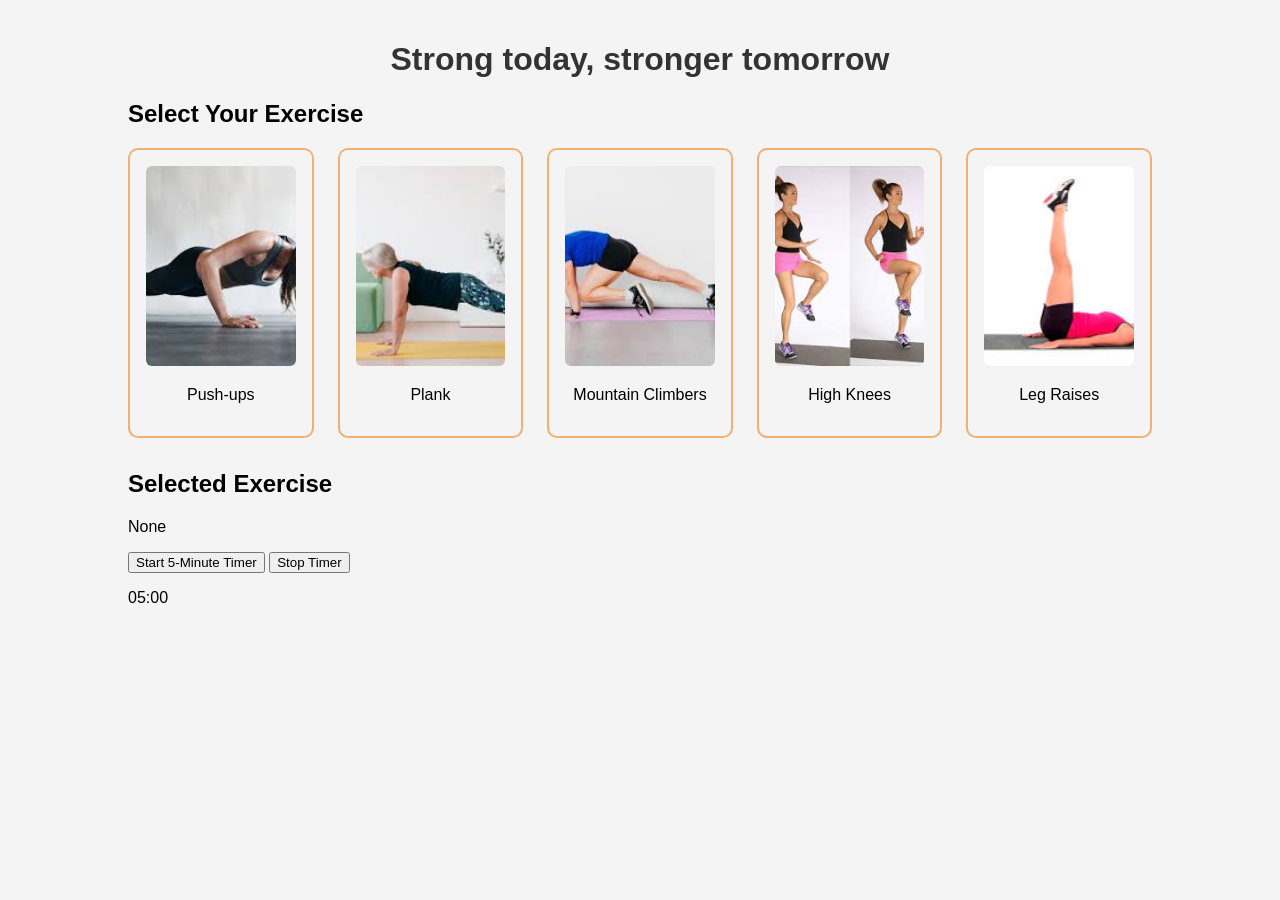
==== be_perfect/exercise.html @ 49492607 "Add files via upload" ====
<!DOCTYPE html>
<html lang="en">
<head>
  <meta charset="UTF-8" />
  <meta name="viewport" content="width=device-width, initial-scale=1.0"/>
  <title>Exercise Tracker</title>
  <link rel="stylesheet" href="style.css" />
</head>
<body>
  <div class="container">
    <h1>Strong today, stronger tomorrow</h1>

    <h2>Select Your Exercise</h2>
    <div class="asana-grid">
      <!-- 15 Exercises (use your actual image paths) -->
      <div class="asana-box" onclick="selectExercise('Push-ups')">
        <img src="img\pushups.jpg" alt="Push-ups" />
        <p>Push-ups</p>
      </div>
      <div class="asana-box" onclick="selectExercise('Plank')">
        <img src="img\images (5).jpg" alt="Plank" />
        <p>Plank</p>
      </div>
      <div class="asana-box" onclick="selectExercise('Mountain Climbers')">
        <img src="img\download (8).jpg" alt="Mountain Climbers" />
        <p>Mountain Climbers</p>
      </div>
      <div class="asana-box" onclick="selectExercise('High Knees')">
        <img src="img\download (9).jpg" alt="High Knees" />
        <p>High Knees</p>
      </div>
      <div class="asana-box" onclick="selectExercise('Leg Raises')">
        <img src="img\download (10).jpg" alt="Leg Raises" />
        <p>Leg Raises</p>
      </div>
    </div>

    <h2>Selected Exercise</h2>
    <p id="selected-exercise">None</p>
    <button onclick="startExerciseTimer()">Start 5-Minute Timer</button>
    <button onclick="stopExerciseTimer()">Stop Timer</button>
    <p id="exercise-timer">05:00</p>
  </div>

  <script src="exercise.js"></script>
</body>
</html>
---- be_perfect/style.css ----
body {
    margin: 0;
    font-family: Arial, sans-serif;
    background: #f9f9f9;
  }
  
  header {
    display: flex;
    justify-content: space-between;
    align-items: center;
    background: #221745;
    color: white;
    padding: 1rem 2rem;
  }
  
  header a {
    color: white;
    text-decoration: none;
    margin: 0 1rem;
    font-weight: bold;
  }
  
  header a:hover {
    text-decoration: underline;
  }
  
  .grid-container {
    display: grid;
    grid-template-columns: repeat(auto-fit, minmax(250px, 1fr));
    gap: 2rem;
    padding: 2rem;
  }
  
  .category-box {
    background: white;
    border-radius: 10px;
    box-shadow: 0 4px 8px rgba(0,0,0,0.1);
    overflow: hidden;
    text-align: center;
    transition: transform 0.2s;
  }
  
  .category-box:hover {
    transform: scale(1.03);
  }
  
  .category-box img {
    width: 100%;
    height: 200px;
    object-fit: cover;
  }
  
  .category-box button {
    width: 100%;
    padding: 1rem;
    border: none;
    background: #7ebbe4;
    color: white;
    font-size: 1rem;
    cursor: pointer;
  }
  
  .category-box button:hover {
    background: #194fb4;
  }
  .asana-grid {
    display: grid;
    grid-template-columns: repeat(auto-fit, minmax(150px, 1fr));
    gap: 1.5rem;
    margin-bottom: 2rem;
  }
  
  .asana-box {
    border: 2px solid #f1b072;
    border-radius: 10px;
    text-align: center;
    cursor: pointer;
    padding: 1rem;
    transition: transform 0.3s, border-color 0.3s;
  }
  
  .asana-box img {
    width: 100%;
    height: 200px;
    object-fit: cover;
    border-radius: 6px;
  }
  
  .asana-box:hover {
    transform: scale(1.05);
    border-color: #4CAF50;
  }
  
  body {
    font-family: Arial, sans-serif;
    background-color: #f4f4f4;
  }
  
  .container {
    width: 80%;
    margin: auto;
    padding: 20px;
  }
  
  h1 {
    text-align: center;
    color: #333;
  }
  
  .fashion-grid {
    display: grid;
    grid-template-columns: repeat(auto-fill, minmax(250px, 1fr));
    grid-gap: 15px;
  }
  
  .fashion-item img {
    width: 100%;
    border-radius: 8px;
    transition: transform 0.3s ease;
  }
  
  .fashion-item img:hover {
    transform: scale(1.05);
  }
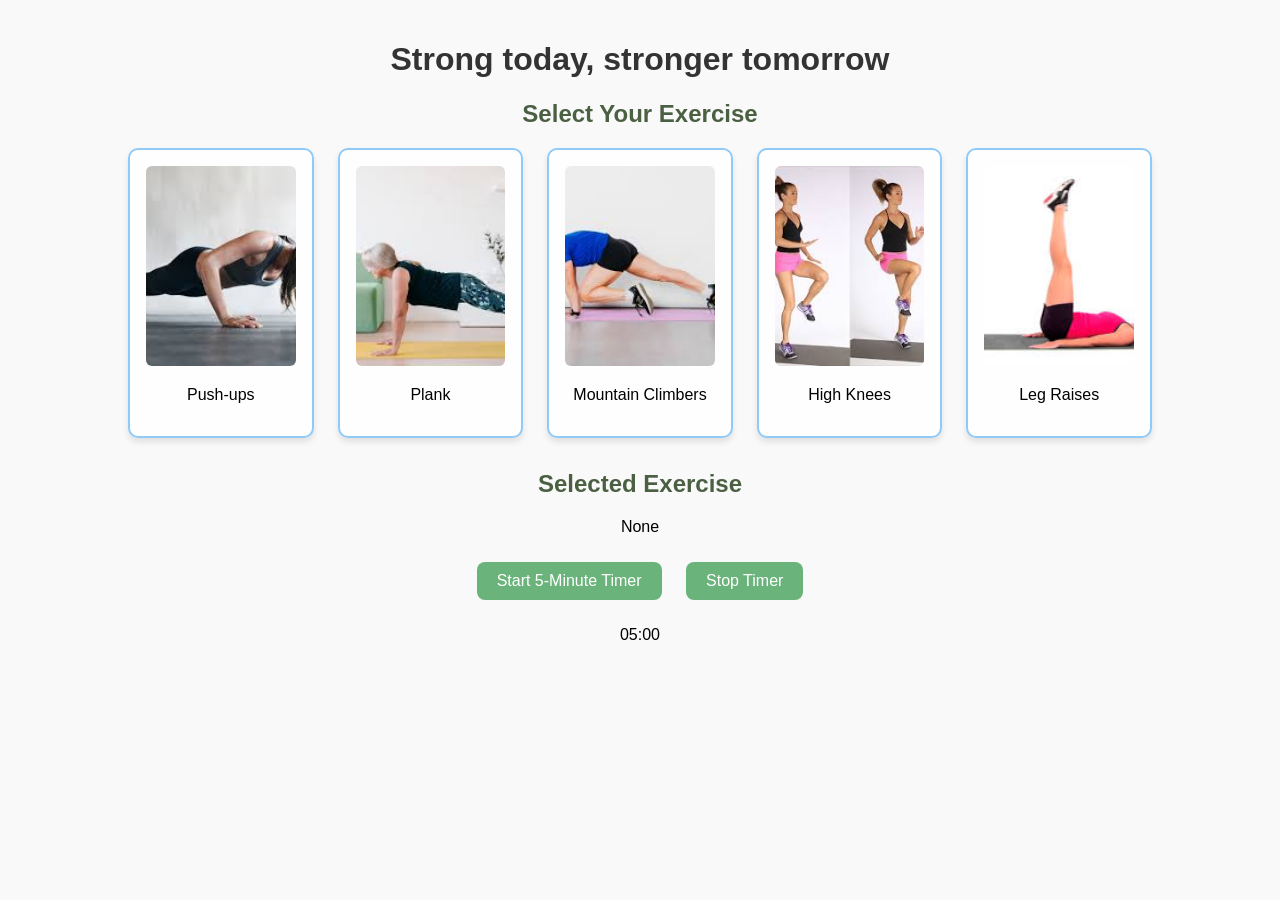
==== commit 331cdd6c: "exercise.html" ====
--- a/be_perfect/exercise.html
+++ b/be_perfect/exercise.html
@@ -11,25 +11,25 @@
     <h1>Strong today, stronger tomorrow</h1>
 
     <h2>Select Your Exercise</h2>
-    <div class="asana-grid">
+    <div class="exercise-grid">
       <!-- 15 Exercises (use your actual image paths) -->
-      <div class="asana-box" onclick="selectExercise('Push-ups')">
+      <div class="exercise-box" onclick="selectExercise('Push-ups')">
         <img src="img\pushups.jpg" alt="Push-ups" />
         <p>Push-ups</p>
       </div>
-      <div class="asana-box" onclick="selectExercise('Plank')">
+      <div class="exercise-box" onclick="selectExercise('Plank')">
         <img src="img\images (5).jpg" alt="Plank" />
         <p>Plank</p>
       </div>
-      <div class="asana-box" onclick="selectExercise('Mountain Climbers')">
+      <div class="exercise-box" onclick="selectExercise('Mountain Climbers')">
         <img src="img\download (8).jpg" alt="Mountain Climbers" />
         <p>Mountain Climbers</p>
       </div>
-      <div class="asana-box" onclick="selectExercise('High Knees')">
+      <div class="exercise-box" onclick="selectExercise('High Knees')">
         <img src="img\download (9).jpg" alt="High Knees" />
         <p>High Knees</p>
       </div>
-      <div class="asana-box" onclick="selectExercise('Leg Raises')">
+      <div class="exercise-box" onclick="selectExercise('Leg Raises')">
         <img src="img\download (10).jpg" alt="Leg Raises" />
         <p>Leg Raises</p>
       </div>
--- a/be_perfect/style.css
+++ b/be_perfect/style.css
@@ -1,125 +1,203 @@
+/* GENERAL BODY & FONTS */
 body {
-    margin: 0;
-    font-family: Arial, sans-serif;
-    background: #f9f9f9;
-  }
-  
-  header {
-    display: flex;
-    justify-content: space-between;
-    align-items: center;
-    background: #221745;
-    color: white;
-    padding: 1rem 2rem;
-  }
-  
-  header a {
-    color: white;
-    text-decoration: none;
-    margin: 0 1rem;
-    font-weight: bold;
-  }
-  
-  header a:hover {
-    text-decoration: underline;
-  }
-  
-  .grid-container {
-    display: grid;
-    grid-template-columns: repeat(auto-fit, minmax(250px, 1fr));
-    gap: 2rem;
-    padding: 2rem;
-  }
-  
-  .category-box {
-    background: white;
-    border-radius: 10px;
-    box-shadow: 0 4px 8px rgba(0,0,0,0.1);
-    overflow: hidden;
-    text-align: center;
-    transition: transform 0.2s;
-  }
-  
-  .category-box:hover {
-    transform: scale(1.03);
-  }
-  
-  .category-box img {
-    width: 100%;
-    height: 200px;
-    object-fit: cover;
-  }
-  
-  .category-box button {
-    width: 100%;
-    padding: 1rem;
-    border: none;
-    background: #7ebbe4;
-    color: white;
-    font-size: 1rem;
-    cursor: pointer;
-  }
-  
-  .category-box button:hover {
-    background: #194fb4;
-  }
-  .asana-grid {
-    display: grid;
-    grid-template-columns: repeat(auto-fit, minmax(150px, 1fr));
-    gap: 1.5rem;
-    margin-bottom: 2rem;
-  }
-  
-  .asana-box {
-    border: 2px solid #f1b072;
-    border-radius: 10px;
-    text-align: center;
-    cursor: pointer;
-    padding: 1rem;
-    transition: transform 0.3s, border-color 0.3s;
-  }
-  
-  .asana-box img {
-    width: 100%;
-    height: 200px;
-    object-fit: cover;
-    border-radius: 6px;
-  }
-  
-  .asana-box:hover {
-    transform: scale(1.05);
-    border-color: #4CAF50;
-  }
-  
-  body {
-    font-family: Arial, sans-serif;
-    background-color: #f4f4f4;
-  }
-  
-  .container {
-    width: 80%;
-    margin: auto;
-    padding: 20px;
-  }
-  
-  h1 {
-    text-align: center;
-    color: #333;
-  }
-  
-  .fashion-grid {
-    display: grid;
-    grid-template-columns: repeat(auto-fill, minmax(250px, 1fr));
-    grid-gap: 15px;
-  }
-  
-  .fashion-item img {
-    width: 100%;
-    border-radius: 8px;
-    transition: transform 0.3s ease;
-  }
-  
-  .fashion-item img:hover {
-    transform: scale(1.05);
-  }
-  +  margin: 0;
+  font-family: Arial, sans-serif;
+  background: #f9f9f9;
+}
+
+/* HEADER STYLING */
+header {
+  display: flex;
+  justify-content: space-between;
+  align-items: center;
+  background: #221745;
+  color: white;
+  padding: 1rem 2rem;
+}
+
+header a {
+  color: white;
+  text-decoration: none;
+  margin: 0 1rem;
+  font-weight: bold;
+}
+
+header a:hover {
+  text-decoration: underline;
+}
+
+/* HOMEPAGE GRID */
+.grid-container {
+  display: grid;
+  grid-template-columns: repeat(auto-fit, minmax(250px, 1fr));
+  gap: 2rem;
+  padding: 2rem;
+}
+
+.category-box {
+  background: white;
+  border-radius: 10px;
+  box-shadow: 0 4px 8px rgba(0, 0, 0, 0.1);
+  overflow: hidden;
+  text-align: center;
+  transition: transform 0.2s;
+}
+
+.category-box:hover {
+  transform: scale(1.03);
+}
+
+.category-box img {
+  width: 100%;
+  height: 200px;
+  object-fit: cover;
+}
+
+.category-box button {
+  width: 100%;
+  padding: 1rem;
+  border: none;
+  background: #7ebbe4;
+  color: white;
+  font-size: 1rem;
+  cursor: pointer;
+}
+
+.category-box button:hover {
+  background: #194fb4;
+}
+
+/* SECTION TITLE */
+.section-title {
+  text-align: center;
+  margin: 40px 0 20px;
+  font-size: 3rem;
+  font-weight: bold;
+  color: #4e3a7a;
+}
+
+/* YOGA SECTION */
+body.yoga-page {
+  background: linear-gradient(to bottom right, #d0f0c0, #f0e5cf);
+}
+
+.container {
+  width: 80%;
+  margin: auto;
+  padding: 20px;
+  text-align: center;
+}
+
+h1 {
+  text-align: center;
+  color: #333;
+}
+
+h2 {
+  color: #4b6043;
+}
+
+.asana-grid {
+  display: grid;
+  grid-template-columns: repeat(auto-fit, minmax(150px, 1fr));
+  gap: 1.5rem;
+  margin-bottom: 2rem;
+}
+
+.asana-box {
+  border: 2px solid #82e1f766;
+  border-radius: 10px;
+  text-align: center;
+  cursor: pointer;
+  padding: 1rem;
+  background: rgba(255, 255, 255, 0.8);
+  box-shadow: 0 4px 6px rgba(0, 0, 0, 0.1);
+  transition: transform 0.3s, border-color 0.3s;
+}
+
+.asana-box img {
+  width: 100%;
+  height: 200px;
+  object-fit: cover;
+  border-radius: 6px;
+}
+
+.asana-box:hover {
+  transform: scale(1.05);
+  border-color: #5e08f4;
+}
+
+button {
+  margin: 10px;
+  padding: 10px 20px;
+  background-color: #6ab47b;
+  border: none;
+  border-radius: 8px;
+  color: white;
+  font-size: 1rem;
+  cursor: pointer;
+  transition: background-color 0.3s;
+}
+
+button:hover {
+  background-color: #558b66;
+}
+
+#asana-timer {
+  font-size: 1.5rem;
+  font-weight: bold;
+  margin-top: 15px;
+}
+
+/* EXERCISE SECTION */
+body.exercise-page {
+  background: linear-gradient(to bottom right, #e0f7fa, #e0f2f1); /* a cool, fresh look */
+}
+
+.exercise-grid {
+  display: grid;
+  grid-template-columns: repeat(auto-fit, minmax(150px, 1fr));
+  gap: 1.5rem;
+  margin-bottom: 2rem;
+}
+
+.exercise-box {
+  border: 2px solid #90caf9;
+  border-radius: 10px;
+  text-align: center;
+  cursor: pointer;
+  padding: 1rem;
+  background: rgba(255, 255, 255, 0.85);
+  box-shadow: 0 4px 6px rgba(0, 0, 0, 0.1);
+  transition: transform 0.3s, border-color 0.3s;
+}
+
+.exercise-box img {
+  width: 100%;
+  height: 200px;
+  object-fit: cover;
+  border-radius: 6px;
+}
+
+.exercise-box:hover {
+  transform: scale(1.05);
+  border-color: #1976d2;
+}
+
+/* FASHION SECTION */
+.fashion-grid {
+  display: grid;
+  grid-template-columns: repeat(auto-fill, minmax(250px, 1fr));
+  grid-gap: 15px;
+  padding: 2rem;
+}
+
+.fashion-item img {
+  width: 100%;
+  border-radius: 8px;
+  transition: transform 0.3s ease;
+}
+
+.fashion-item img:hover {
+  transform: scale(1.05);
+}
